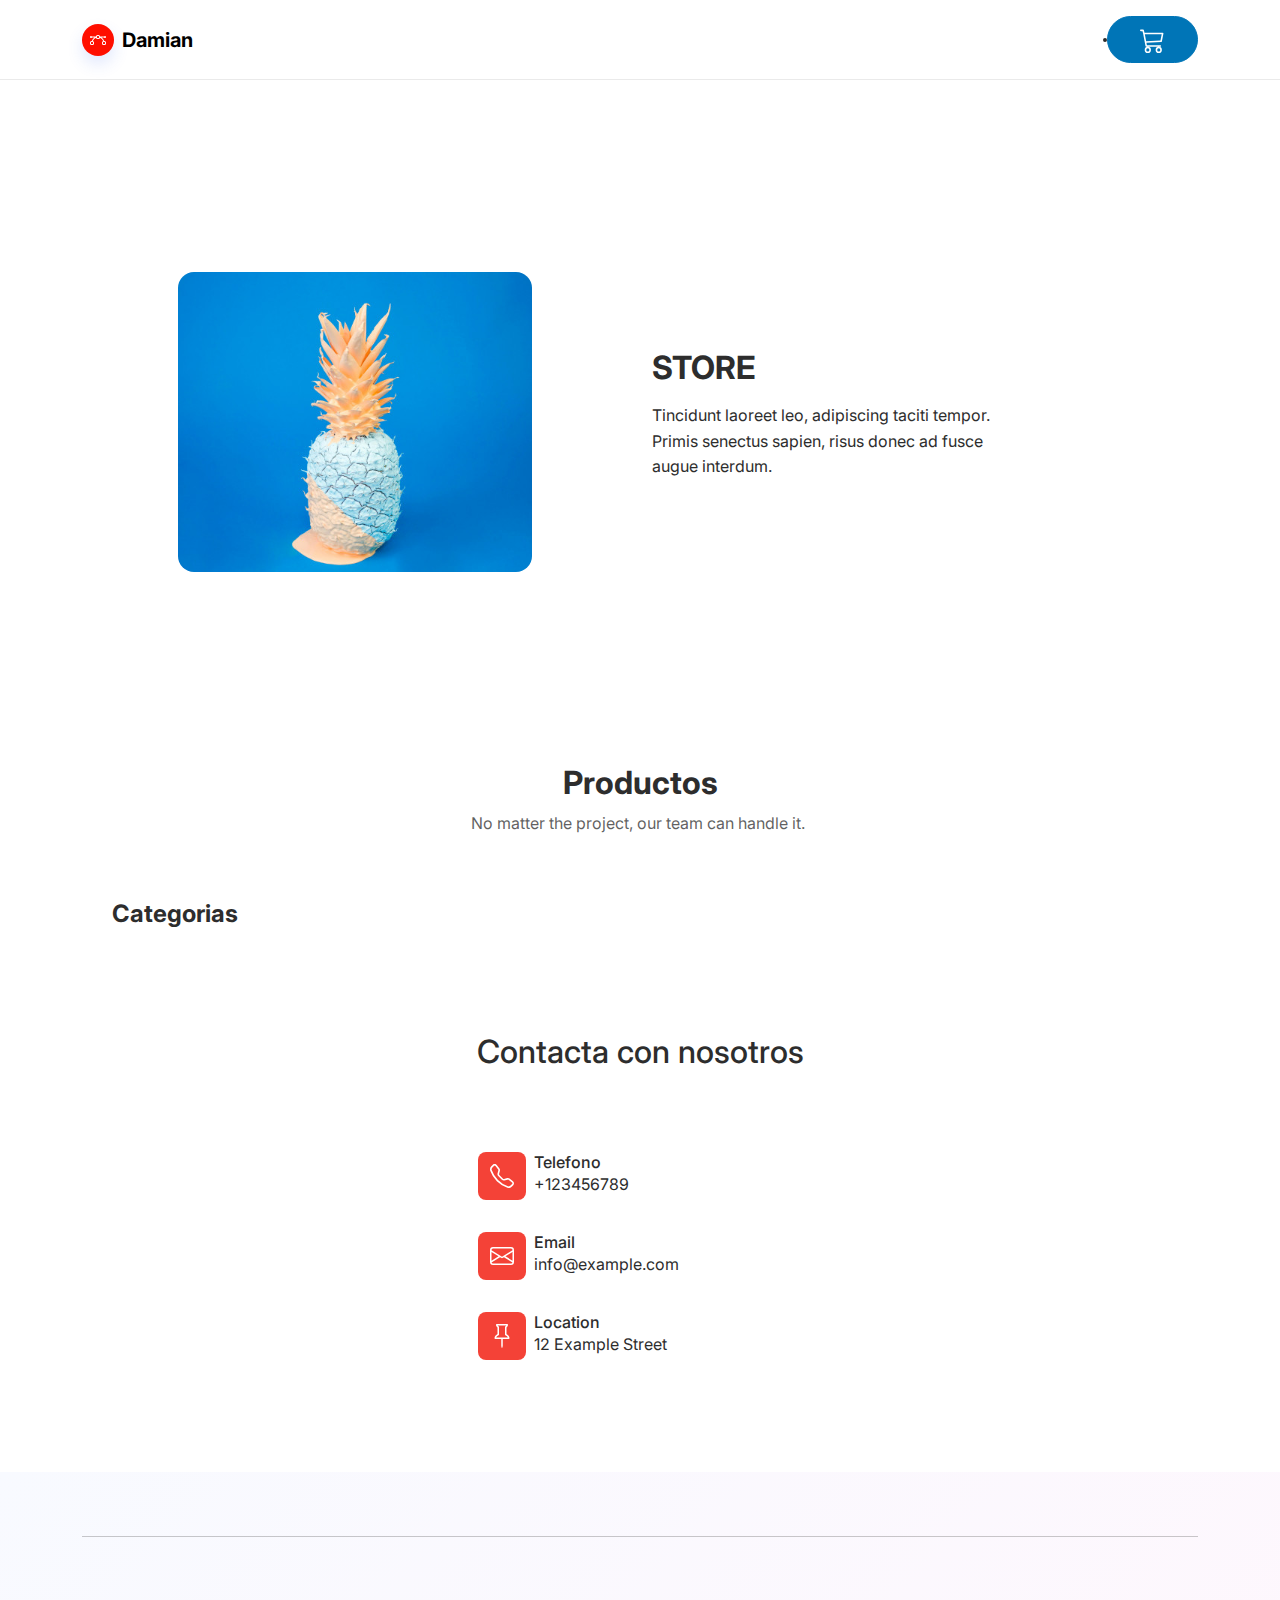
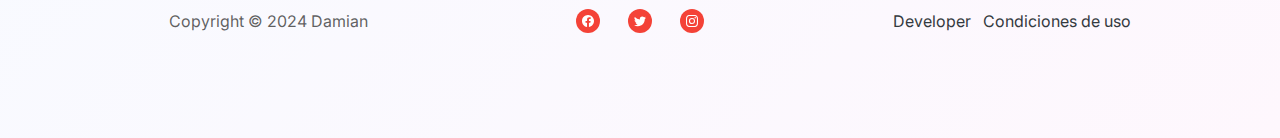
==== index.html @ 9f53291b "migueltime" ====
<!DOCTYPE html>
<html data-bs-theme="light" lang="en" style="--bs-primary: #f44237;--bs-primary-rgb: 244,66,55;--bs-secondary: #fbd406;--bs-secondary-rgb: 251,212,6;--bs-success: #0f00b7;--bs-success-rgb: 15,0,183;">

<head>
    <meta charset="utf-8">
    <meta name="viewport" content="width=device-width, initial-scale=1.0, shrink-to-fit=no">
    <title>Products - Damian</title>
    <link rel="stylesheet" href="assets/bootstrap/css/bootstrap.min.css">
    <link rel="stylesheet" href="https://cdn.reflowhq.com/v2/toolkit.min.css">
    <link rel="stylesheet" href="https://fonts.googleapis.com/css?family=Inter:300italic,400italic,600italic,700italic,800italic,400,300,600,700,800&amp;display=swap">
    <link rel="stylesheet" href="assets/css/bs-theme-overrides.css">
    <link rel="stylesheet" href="assets/css/Contact-Details-icons.css">
    <link rel="stylesheet" href="assets/css/Hero-Clean-images.css">
</head>

<body>
    <nav class="navbar navbar-expand-md sticky-top navbar-shrink py-3 navbar-light" id="mainNav">
        <div class="container"><a class="navbar-brand d-flex align-items-center" href="/"><span class="bs-icon-sm bs-icon-circle bs-icon-primary shadow d-flex justify-content-center align-items-center me-2 bs-icon" style="--bs-primary: #ff0f00;--bs-primary-rgb: 255,15,0;"><svg xmlns="http://www.w3.org/2000/svg" width="1em" height="1em" fill="currentColor" viewBox="0 0 16 16" class="bi bi-bezier">
                        <path fill-rule="evenodd" d="M0 10.5A1.5 1.5 0 0 1 1.5 9h1A1.5 1.5 0 0 1 4 10.5v1A1.5 1.5 0 0 1 2.5 13h-1A1.5 1.5 0 0 1 0 11.5v-1zm1.5-.5a.5.5 0 0 0-.5.5v1a.5.5 0 0 0 .5.5h1a.5.5 0 0 0 .5-.5v-1a.5.5 0 0 0-.5-.5h-1zm10.5.5A1.5 1.5 0 0 1 13.5 9h1a1.5 1.5 0 0 1 1.5 1.5v1a1.5 1.5 0 0 1-1.5 1.5h-1a1.5 1.5 0 0 1-1.5-1.5v-1zm1.5-.5a.5.5 0 0 0-.5.5v1a.5.5 0 0 0 .5.5h1a.5.5 0 0 0 .5-.5v-1a.5.5 0 0 0-.5-.5h-1zM6 4.5A1.5 1.5 0 0 1 7.5 3h1A1.5 1.5 0 0 1 10 4.5v1A1.5 1.5 0 0 1 8.5 7h-1A1.5 1.5 0 0 1 6 5.5v-1zM7.5 4a.5.5 0 0 0-.5.5v1a.5.5 0 0 0 .5.5h1a.5.5 0 0 0 .5-.5v-1a.5.5 0 0 0-.5-.5h-1z"></path>
                        <path d="M6 4.5H1.866a1 1 0 1 0 0 1h2.668A6.517 6.517 0 0 0 1.814 9H2.5c.123 0 .244.015.358.043a5.517 5.517 0 0 1 3.185-3.185A1.503 1.503 0 0 1 6 5.5v-1zm3.957 1.358A1.5 1.5 0 0 0 10 5.5v-1h4.134a1 1 0 1 1 0 1h-2.668a6.517 6.517 0 0 1 2.72 3.5H13.5c-.123 0-.243.015-.358.043a5.517 5.517 0 0 0-3.185-3.185z"></path>
                    </svg></span><span>Damian</span></a><button data-bs-toggle="collapse" class="navbar-toggler" data-bs-target="#navcol-2"><span class="visually-hidden">Toggle navigation</span><span class="navbar-toggler-icon"></span></button>
            <div class="collapse navbar-collapse" id="navcol-2">
                <ul class="navbar-nav mx-auto"></ul>
                <div data-reflow-type="product-search" data-reflow-search-url="index.html" data-reflow-show-button="true" data-reflow-button-text="BUSCAR" data-reflow-placeholder="BUSQUEDA" style="border-radius: 19px;border-width: 2px;border-style: solid;"></div><a class="btn btn-primary" role="button" href="shopping-cart.html"><svg xmlns="http://www.w3.org/2000/svg" width="1em" height="1em" fill="currentColor" viewBox="0 0 16 16" class="bi bi-cart3" style="width: 25px;height: 25px;font-size: 22px;">
                        <path d="M0 1.5A.5.5 0 0 1 .5 1H2a.5.5 0 0 1 .485.379L2.89 3H14.5a.5.5 0 0 1 .49.598l-1 5a.5.5 0 0 1-.465.401l-9.397.472L4.415 11H13a.5.5 0 0 1 0 1H4a.5.5 0 0 1-.491-.408L2.01 3.607 1.61 2H.5a.5.5 0 0 1-.5-.5zM3.102 4l.84 4.479 9.144-.459L13.89 4H3.102zM5 12a2 2 0 1 0 0 4 2 2 0 0 0 0-4zm7 0a2 2 0 1 0 0 4 2 2 0 0 0 0-4zm-7 1a1 1 0 1 1 0 2 1 1 0 0 1 0-2zm7 0a1 1 0 1 1 0 2 1 1 0 0 1 0-2z"></path>
                    </svg></a>
                <div data-reflow-type="auth-button" data-reflow-show="photo" style="--bs-primary: #0f00b7;--bs-primary-rgb: 15,0,183;--bs-danger: #0f00b7;--bs-danger-rgb: 15,0,183;"></div>
            </div>
        </div>
    </nav>
    <section class="py-5">
        <div class="container py-4 py-xl-5">
            <div class="row gy-4 gy-md-0">
                <div class="col-md-6">
                    <div class="p-xl-5 m-xl-5"><img class="rounded img-fluid w-100 fit-cover" style="min-height: 300px;" src="assets/img/products/1.jpg" width="456" height="300"></div>
                </div>
                <div class="col-md-6 d-md-flex align-items-md-center">
                    <div style="max-width: 350px;">
                        <h2 class="text-uppercase fw-bold">store</h2>
                        <p class="my-3">Tincidunt laoreet leo, adipiscing taciti tempor. Primis senectus sapien, risus donec ad fusce augue interdum.</p>
                    </div>
                </div>
            </div>
        </div>
        <div class="container"></div>
        <div class="container py-5">
            <div class="row mb-4 mb-lg-5">
                <div class="col-md-8 col-xl-6 text-center mx-auto">
                    <h2 class="fw-bold">Productos</h2>
                    <p class="text-muted">No matter the project, our team can handle it.&nbsp;</p>
                </div>
            </div>
            <div class="row mx-auto">
                <div class="col-lg-3 col-xl-2">
                    <h4 class="fw-bold" style="text-align: center;">Categorias</h4>
                    <div data-reflow-type="category-list" data-reflow-layout="unstyled" data-reflow-category-link="index.html?category={id}"></div>
                </div>
                <div class="col">
                    <div data-reflow-type="product-list" data-reflow-layout="cards" data-reflow-order="date_desc" data-reflow-product-link="/product.html?product={id}" data-reflow-show="image,name,excerpt,price,pagination"></div>
                </div>
            </div>
        </div>
        <section class="position-relative py-4 py-xl-5">
            <div class="container position-relative">
                <div class="row mb-5">
                    <div class="col-md-8 col-xl-6 text-center mx-auto">
                        <h2>Contacta con nosotros</h2>
                        <p class="w-lg-50"></p>
                    </div>
                </div>
                <div class="row d-flex justify-content-center">
                    <div class="col-md-6 col-lg-4 col-xl-4">
                        <div class="d-flex flex-column justify-content-center align-items-start h-100">
                            <div class="d-flex align-items-center p-3">
                                <div class="bs-icon-md bs-icon-rounded bs-icon-primary d-flex flex-shrink-0 justify-content-center align-items-center d-inline-block bs-icon"><svg xmlns="http://www.w3.org/2000/svg" width="1em" height="1em" fill="currentColor" viewBox="0 0 16 16" class="bi bi-telephone">
                                        <path d="M3.654 1.328a.678.678 0 0 0-1.015-.063L1.605 2.3c-.483.484-.661 1.169-.45 1.77a17.568 17.568 0 0 0 4.168 6.608 17.569 17.569 0 0 0 6.608 4.168c.601.211 1.286.033 1.77-.45l1.034-1.034a.678.678 0 0 0-.063-1.015l-2.307-1.794a.678.678 0 0 0-.58-.122l-2.19.547a1.745 1.745 0 0 1-1.657-.459L5.482 8.062a1.745 1.745 0 0 1-.46-1.657l.548-2.19a.678.678 0 0 0-.122-.58L3.654 1.328zM1.884.511a1.745 1.745 0 0 1 2.612.163L6.29 2.98c.329.423.445.974.315 1.494l-.547 2.19a.678.678 0 0 0 .178.643l2.457 2.457a.678.678 0 0 0 .644.178l2.189-.547a1.745 1.745 0 0 1 1.494.315l2.306 1.794c.829.645.905 1.87.163 2.611l-1.034 1.034c-.74.74-1.846 1.065-2.877.702a18.634 18.634 0 0 1-7.01-4.42 18.634 18.634 0 0 1-4.42-7.009c-.362-1.03-.037-2.137.703-2.877L1.885.511z"></path>
                                    </svg></div>
                                <div class="px-2">
                                    <h6 class="mb-0">Telefono</h6>
                                    <p class="mb-0">+123456789</p>
                                </div>
                            </div>
                            <div class="d-flex align-items-center p-3">
                                <div class="bs-icon-md bs-icon-rounded bs-icon-primary d-flex flex-shrink-0 justify-content-center align-items-center d-inline-block bs-icon"><svg xmlns="http://www.w3.org/2000/svg" width="1em" height="1em" fill="currentColor" viewBox="0 0 16 16" class="bi bi-envelope">
                                        <path d="M0 4a2 2 0 0 1 2-2h12a2 2 0 0 1 2 2v8a2 2 0 0 1-2 2H2a2 2 0 0 1-2-2V4Zm2-1a1 1 0 0 0-1 1v.217l7 4.2 7-4.2V4a1 1 0 0 0-1-1H2Zm13 2.383-4.708 2.825L15 11.105V5.383Zm-.034 6.876-5.64-3.471L8 9.583l-1.326-.795-5.64 3.47A1 1 0 0 0 2 13h12a1 1 0 0 0 .966-.741ZM1 11.105l4.708-2.897L1 5.383v5.722Z"></path>
                                    </svg></div>
                                <div class="px-2">
                                    <h6 class="mb-0">Email</h6>
                                    <p class="mb-0">info@example.com</p>
                                </div>
                            </div>
                            <div class="d-flex align-items-center p-3">
                                <div class="bs-icon-md bs-icon-rounded bs-icon-primary d-flex flex-shrink-0 justify-content-center align-items-center d-inline-block bs-icon"><svg xmlns="http://www.w3.org/2000/svg" width="1em" height="1em" fill="currentColor" viewBox="0 0 16 16" class="bi bi-pin">
                                        <path d="M4.146.146A.5.5 0 0 1 4.5 0h7a.5.5 0 0 1 .5.5c0 .68-.342 1.174-.646 1.479-.126.125-.25.224-.354.298v4.431l.078.048c.203.127.476.314.751.555C12.36 7.775 13 8.527 13 9.5a.5.5 0 0 1-.5.5h-4v4.5c0 .276-.224 1.5-.5 1.5s-.5-1.224-.5-1.5V10h-4a.5.5 0 0 1-.5-.5c0-.973.64-1.725 1.17-2.189A5.921 5.921 0 0 1 5 6.708V2.277a2.77 2.77 0 0 1-.354-.298C4.342 1.674 4 1.179 4 .5a.5.5 0 0 1 .146-.354zm1.58 1.408-.002-.001.002.001zm-.002-.001.002.001A.5.5 0 0 1 6 2v5a.5.5 0 0 1-.276.447h-.002l-.012.007-.054.03a4.922 4.922 0 0 0-.827.58c-.318.278-.585.596-.725.936h7.792c-.14-.34-.407-.658-.725-.936a4.915 4.915 0 0 0-.881-.61l-.012-.006h-.002A.5.5 0 0 1 10 7V2a.5.5 0 0 1 .295-.458 1.775 1.775 0 0 0 .351-.271c.08-.08.155-.17.214-.271H5.14c.06.1.133.191.214.271a1.78 1.78 0 0 0 .37.282z"></path>
                                    </svg></div>
                                <div class="px-2">
                                    <h6 class="mb-0">Location</h6>
                                    <p class="mb-0">12 Example Street</p>
                                </div>
                            </div>
                        </div>
                    </div>
                </div>
            </div>
        </section>
    </section>
    <footer class="bg-primary-gradient">
        <div class="container py-4 py-lg-5">
            <hr>
            <footer class="text-center py-4">
                <footer class="text-center py-4">
                    <div class="container">
                        <div class="row row-cols-1 row-cols-lg-3">
                            <div class="col">
                                <p class="text-muted my-2">Copyright&nbsp;© 2024 Damian</p>
                            </div>
                            <div class="col">
                                <ul class="list-inline my-2">
                                    <li class="list-inline-item me-4">
                                        <div class="bs-icon-circle bs-icon-primary bs-icon"><svg xmlns="http://www.w3.org/2000/svg" width="1em" height="1em" fill="currentColor" viewBox="0 0 16 16" class="bi bi-facebook">
                                                <path d="M16 8.049c0-4.446-3.582-8.05-8-8.05C3.58 0-.002 3.603-.002 8.05c0 4.017 2.926 7.347 6.75 7.951v-5.625h-2.03V8.05H6.75V6.275c0-2.017 1.195-3.131 3.022-3.131.876 0 1.791.157 1.791.157v1.98h-1.009c-.993 0-1.303.621-1.303 1.258v1.51h2.218l-.354 2.326H9.25V16c3.824-.604 6.75-3.934 6.75-7.951z"></path>
                                            </svg></div>
                                    </li>
                                    <li class="list-inline-item me-4">
                                        <div class="bs-icon-circle bs-icon-primary bs-icon"><svg xmlns="http://www.w3.org/2000/svg" width="1em" height="1em" fill="currentColor" viewBox="0 0 16 16" class="bi bi-twitter">
                                                <path d="M5.026 15c6.038 0 9.341-5.003 9.341-9.334 0-.14 0-.282-.006-.422A6.685 6.685 0 0 0 16 3.542a6.658 6.658 0 0 1-1.889.518 3.301 3.301 0 0 0 1.447-1.817 6.533 6.533 0 0 1-2.087.793A3.286 3.286 0 0 0 7.875 6.03a9.325 9.325 0 0 1-6.767-3.429 3.289 3.289 0 0 0 1.018 4.382A3.323 3.323 0 0 1 .64 6.575v.045a3.288 3.288 0 0 0 2.632 3.218 3.203 3.203 0 0 1-.865.115 3.23 3.23 0 0 1-.614-.057 3.283 3.283 0 0 0 3.067 2.277A6.588 6.588 0 0 1 .78 13.58a6.32 6.32 0 0 1-.78-.045A9.344 9.344 0 0 0 5.026 15z"></path>
                                            </svg></div>
                                    </li>
                                    <li class="list-inline-item">
                                        <div class="bs-icon-circle bs-icon-primary bs-icon"><svg xmlns="http://www.w3.org/2000/svg" width="1em" height="1em" fill="currentColor" viewBox="0 0 16 16" class="bi bi-instagram">
                                                <path d="M8 0C5.829 0 5.556.01 4.703.048 3.85.088 3.269.222 2.76.42a3.917 3.917 0 0 0-1.417.923A3.927 3.927 0 0 0 .42 2.76C.222 3.268.087 3.85.048 4.7.01 5.555 0 5.827 0 8.001c0 2.172.01 2.444.048 3.297.04.852.174 1.433.372 1.942.205.526.478.972.923 1.417.444.445.89.719 1.416.923.51.198 1.09.333 1.942.372C5.555 15.99 5.827 16 8 16s2.444-.01 3.298-.048c.851-.04 1.434-.174 1.943-.372a3.916 3.916 0 0 0 1.416-.923c.445-.445.718-.891.923-1.417.197-.509.332-1.09.372-1.942C15.99 10.445 16 10.173 16 8s-.01-2.445-.048-3.299c-.04-.851-.175-1.433-.372-1.941a3.926 3.926 0 0 0-.923-1.417A3.911 3.911 0 0 0 13.24.42c-.51-.198-1.092-.333-1.943-.372C10.443.01 10.172 0 7.998 0h.003zm-.717 1.442h.718c2.136 0 2.389.007 3.232.046.78.035 1.204.166 1.486.275.373.145.64.319.92.599.28.28.453.546.598.92.11.281.24.705.275 1.485.039.843.047 1.096.047 3.231s-.008 2.389-.047 3.232c-.035.78-.166 1.203-.275 1.485a2.47 2.47 0 0 1-.599.919c-.28.28-.546.453-.92.598-.28.11-.704.24-1.485.276-.843.038-1.096.047-3.232.047s-2.39-.009-3.233-.047c-.78-.036-1.203-.166-1.485-.276a2.478 2.478 0 0 1-.92-.598 2.48 2.48 0 0 1-.6-.92c-.109-.281-.24-.705-.275-1.485-.038-.843-.046-1.096-.046-3.233 0-2.136.008-2.388.046-3.231.036-.78.166-1.204.276-1.486.145-.373.319-.64.599-.92.28-.28.546-.453.92-.598.282-.11.705-.24 1.485-.276.738-.034 1.024-.044 2.515-.045v.002zm4.988 1.328a.96.96 0 1 0 0 1.92.96.96 0 0 0 0-1.92zm-4.27 1.122a4.109 4.109 0 1 0 0 8.217 4.109 4.109 0 0 0 0-8.217zm0 1.441a2.667 2.667 0 1 1 0 5.334 2.667 2.667 0 0 1 0-5.334z"></path>
                                            </svg></div>
                                    </li>
                                </ul>
                            </div>
                            <div class="col">
                                <ul class="list-inline my-2">
                                    <li class="list-inline-item"><a class="link-dark" href="https://acobestudio.co">Developer</a></li>
                                    <li class="list-inline-item"><a class="link-dark" href="#">Condiciones de uso</a></li>
                                </ul>
                            </div>
                        </div>
                    </div>
                </footer>
            </footer>
        </div>
    </footer>
    <script src="assets/bootstrap/js/bootstrap.min.js"></script>
    <script src="https://cdn.reflowhq.com/v2/toolkit.min.js" data-reflow-store="1565196079" data-reflow-locale="assets/js/es-ES.json"></script>
    <script src="assets/js/bs-init.js"></script>
    <script src="assets/js/bold-and-bright.js"></script>
</body>

</html>
---- assets/css/bs-theme-overrides.css ----
:root, [data-bs-theme=light] {
  --bs-primary: #0075b7;
  --bs-primary-rgb: 0,117,183;
  --bs-primary-text-emphasis: #002F49;
  --bs-primary-bg-subtle: #CCE3F1;
  --bs-primary-border-subtle: #99C8E2;
  --bs-secondary: #fbd406;
  --bs-secondary-rgb: 251,212,6;
  --bs-secondary-text-emphasis: #645502;
  --bs-secondary-bg-subtle: #FEF6CD;
  --bs-secondary-border-subtle: #FDEE9B;
  --bs-success: #ff0f00;
  --bs-success-rgb: 255,15,0;
  --bs-success-text-emphasis: #660600;
  --bs-success-bg-subtle: #FFCFCC;
  --bs-success-border-subtle: #FF9F99;
}

.btn-primary {
  --bs-btn-color: #fff;
  --bs-btn-bg: #0075b7;
  --bs-btn-border-color: #0075b7;
  --bs-btn-hover-color: #fff;
  --bs-btn-hover-bg: #00639C;
  --bs-btn-hover-border-color: #005E92;
  --bs-btn-focus-shadow-rgb: 217,234,244;
  --bs-btn-active-color: #fff;
  --bs-btn-active-bg: #005E92;
  --bs-btn-active-border-color: #005889;
  --bs-btn-disabled-color: #fff;
  --bs-btn-disabled-bg: #0075b7;
  --bs-btn-disabled-border-color: #0075b7;
}

.btn-outline-primary {
  --bs-btn-color: #0075b7;
  --bs-btn-border-color: #0075b7;
  --bs-btn-focus-shadow-rgb: 0,117,183;
  --bs-btn-hover-color: #fff;
  --bs-btn-hover-bg: #0075b7;
  --bs-btn-hover-border-color: #0075b7;
  --bs-btn-active-color: #fff;
  --bs-btn-active-bg: #0075b7;
  --bs-btn-active-border-color: #0075b7;
  --bs-btn-disabled-color: #0075b7;
  --bs-btn-disabled-bg: transparent;
  --bs-btn-disabled-border-color: #0075b7;
}

.btn-secondary {
  --bs-btn-color: #000000;
  --bs-btn-bg: #fbd406;
  --bs-btn-border-color: #fbd406;
  --bs-btn-hover-color: #000000;
  --bs-btn-hover-bg: #FCDA2B;
  --bs-btn-hover-border-color: #FBD81F;
  --bs-btn-focus-shadow-rgb: 38,32,1;
  --bs-btn-active-color: #000000;
  --bs-btn-active-bg: #FCDD38;
  --bs-btn-active-border-color: #FBD81F;
  --bs-btn-disabled-color: #000000;
  --bs-btn-disabled-bg: #fbd406;
  --bs-btn-disabled-border-color: #fbd406;
}

.btn-outline-secondary {
  --bs-btn-color: #fbd406;
  --bs-btn-border-color: #fbd406;
  --bs-btn-focus-shadow-rgb: 251,212,6;
  --bs-btn-hover-color: #000000;
  --bs-btn-hover-bg: #fbd406;
  --bs-btn-hover-border-color: #fbd406;
  --bs-btn-active-color: #000000;
  --bs-btn-active-bg: #fbd406;
  --bs-btn-active-border-color: #fbd406;
  --bs-btn-disabled-color: #fbd406;
  --bs-btn-disabled-bg: transparent;
  --bs-btn-disabled-border-color: #fbd406;
}

.btn-success {
  --bs-btn-color: #000000;
  --bs-btn-bg: #ff0f00;
  --bs-btn-border-color: #ff0f00;
  --bs-btn-hover-color: #000000;
  --bs-btn-hover-bg: #FF3326;
  --bs-btn-hover-border-color: #FF2719;
  --bs-btn-focus-shadow-rgb: 38,2,0;
  --bs-btn-active-color: #000000;
  --bs-btn-active-bg: #FF3F33;
  --bs-btn-active-border-color: #FF2719;
  --bs-btn-disabled-color: #000000;
  --bs-btn-disabled-bg: #ff0f00;
  --bs-btn-disabled-border-color: #ff0f00;
}

.btn-outline-success {
  --bs-btn-color: #ff0f00;
  --bs-btn-border-color: #ff0f00;
  --bs-btn-focus-shadow-rgb: 255,15,0;
  --bs-btn-hover-color: #000000;
  --bs-btn-hover-bg: #ff0f00;
  --bs-btn-hover-border-color: #ff0f00;
  --bs-btn-active-color: #000000;
  --bs-btn-active-bg: #ff0f00;
  --bs-btn-active-border-color: #ff0f00;
  --bs-btn-disabled-color: #ff0f00;
  --bs-btn-disabled-bg: transparent;
  --bs-btn-disabled-border-color: #ff0f00;
}
---- assets/css/Contact-Details-icons.css ----
.bs-icon {
  --bs-icon-size: .75rem;
  display: flex;
  flex-shrink: 0;
  justify-content: center;
  align-items: center;
  font-size: var(--bs-icon-size);
  width: calc(var(--bs-icon-size) * 2);
  height: calc(var(--bs-icon-size) * 2);
  color: var(--bs-primary);
}

.bs-icon-xs {
  --bs-icon-size: 1rem;
  width: calc(var(--bs-icon-size) * 1.5);
  height: calc(var(--bs-icon-size) * 1.5);
}

.bs-icon-sm {
  --bs-icon-size: 1rem;
}

.bs-icon-md {
  --bs-icon-size: 1.5rem;
}

.bs-icon-lg {
  --bs-icon-size: 2rem;
}

.bs-icon-xl {
  --bs-icon-size: 2.5rem;
}

.bs-icon.bs-icon-primary {
  color: var(--bs-white);
  background: var(--bs-primary);
}

.bs-icon.bs-icon-primary-light {
  color: var(--bs-primary);
  background: rgba(var(--bs-primary-rgb), .2);
}

.bs-icon.bs-icon-semi-white {
  color: var(--bs-primary);
  background: rgba(255, 255, 255, .5);
}

.bs-icon.bs-icon-rounded {
  border-radius: .5rem;
}

.bs-icon.bs-icon-circle {
  border-radius: 50%;
}
---- assets/css/Hero-Clean-images.css ----
.fit-cover {
  object-fit: cover;
}
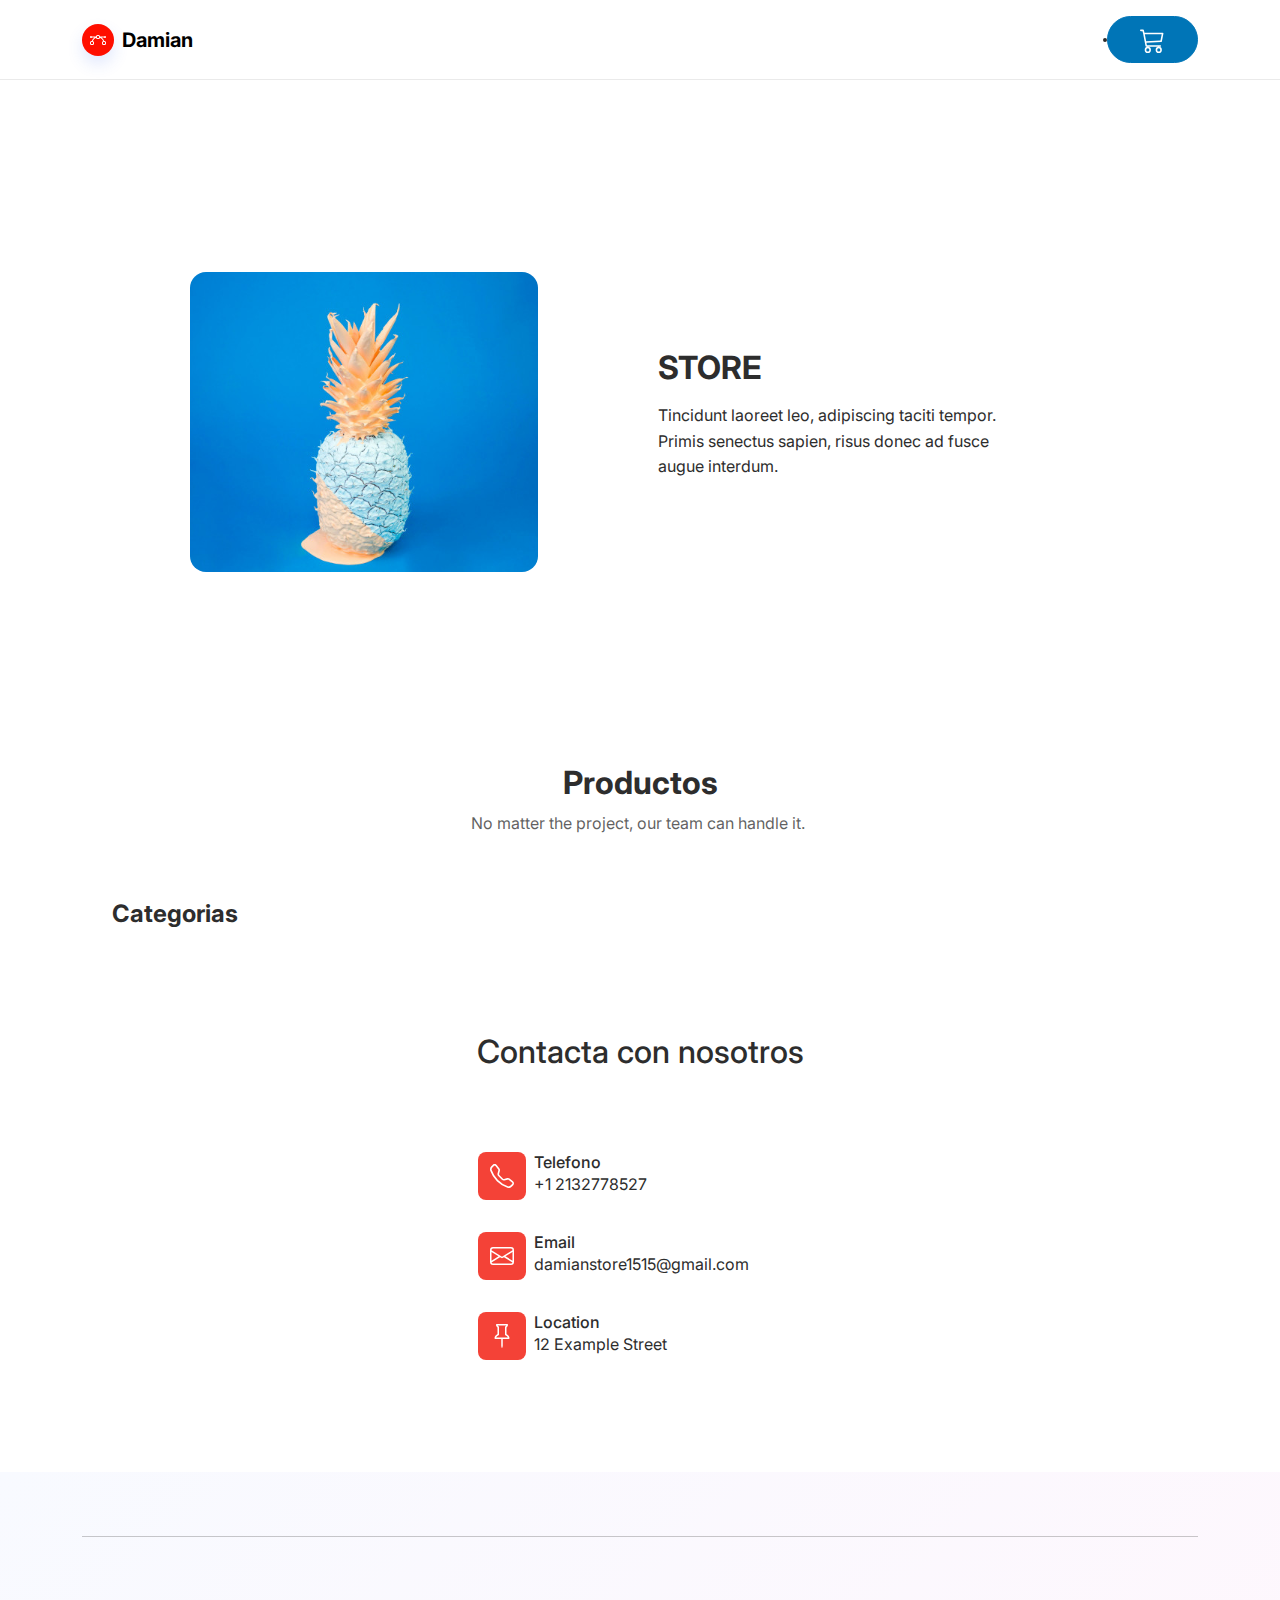
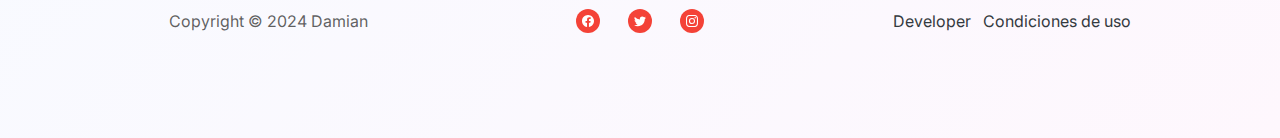
==== commit a62d64ce: "MiguelTime" ====
--- a/index.html
+++ b/index.html
@@ -5,6 +5,14 @@
     <meta charset="utf-8">
     <meta name="viewport" content="width=device-width, initial-scale=1.0, shrink-to-fit=no">
     <title>Products - Damian</title>
+    <script type="application/ld+json">
+        {
+            "@context": "http://schema.org",
+            "@type": "WebSite",
+            "name": "Damian",
+            "url": "http://damian.js.org"
+        }
+    </script>
     <link rel="stylesheet" href="assets/bootstrap/css/bootstrap.min.css">
     <link rel="stylesheet" href="https://cdn.reflowhq.com/v2/toolkit.min.css">
     <link rel="stylesheet" href="https://fonts.googleapis.com/css?family=Inter:300italic,400italic,600italic,700italic,800italic,400,300,600,700,800&amp;display=swap">
@@ -19,9 +27,9 @@
                         <path fill-rule="evenodd" d="M0 10.5A1.5 1.5 0 0 1 1.5 9h1A1.5 1.5 0 0 1 4 10.5v1A1.5 1.5 0 0 1 2.5 13h-1A1.5 1.5 0 0 1 0 11.5v-1zm1.5-.5a.5.5 0 0 0-.5.5v1a.5.5 0 0 0 .5.5h1a.5.5 0 0 0 .5-.5v-1a.5.5 0 0 0-.5-.5h-1zm10.5.5A1.5 1.5 0 0 1 13.5 9h1a1.5 1.5 0 0 1 1.5 1.5v1a1.5 1.5 0 0 1-1.5 1.5h-1a1.5 1.5 0 0 1-1.5-1.5v-1zm1.5-.5a.5.5 0 0 0-.5.5v1a.5.5 0 0 0 .5.5h1a.5.5 0 0 0 .5-.5v-1a.5.5 0 0 0-.5-.5h-1zM6 4.5A1.5 1.5 0 0 1 7.5 3h1A1.5 1.5 0 0 1 10 4.5v1A1.5 1.5 0 0 1 8.5 7h-1A1.5 1.5 0 0 1 6 5.5v-1zM7.5 4a.5.5 0 0 0-.5.5v1a.5.5 0 0 0 .5.5h1a.5.5 0 0 0 .5-.5v-1a.5.5 0 0 0-.5-.5h-1z"></path>
                         <path d="M6 4.5H1.866a1 1 0 1 0 0 1h2.668A6.517 6.517 0 0 0 1.814 9H2.5c.123 0 .244.015.358.043a5.517 5.517 0 0 1 3.185-3.185A1.503 1.503 0 0 1 6 5.5v-1zm3.957 1.358A1.5 1.5 0 0 0 10 5.5v-1h4.134a1 1 0 1 1 0 1h-2.668a6.517 6.517 0 0 1 2.72 3.5H13.5c-.123 0-.243.015-.358.043a5.517 5.517 0 0 0-3.185-3.185z"></path>
                     </svg></span><span>Damian</span></a><button data-bs-toggle="collapse" class="navbar-toggler" data-bs-target="#navcol-2"><span class="visually-hidden">Toggle navigation</span><span class="navbar-toggler-icon"></span></button>
-            <div class="collapse navbar-collapse" id="navcol-2">
+            <div class="collapse navbar-collapse text-lowercase" id="navcol-2">
                 <ul class="navbar-nav mx-auto"></ul>
-                <div data-reflow-type="product-search" data-reflow-search-url="index.html" data-reflow-show-button="true" data-reflow-button-text="BUSCAR" data-reflow-placeholder="BUSQUEDA" style="border-radius: 19px;border-width: 2px;border-style: solid;"></div><a class="btn btn-primary" role="button" href="shopping-cart.html"><svg xmlns="http://www.w3.org/2000/svg" width="1em" height="1em" fill="currentColor" viewBox="0 0 16 16" class="bi bi-cart3" style="width: 25px;height: 25px;font-size: 22px;">
+                <div data-reflow-type="product-search" data-reflow-search-url="index.html" data-reflow-show-button="true" data-reflow-button-text="BUSCAR" data-reflow-placeholder="BUSQUEDA" style="border-radius: 19px;border-width: 2px;border-style: solid;"></div><span class="navbar-text"></span><a class="btn btn-primary" role="button" href="shopping-cart.html"><svg xmlns="http://www.w3.org/2000/svg" width="1em" height="1em" fill="currentColor" viewBox="0 0 16 16" class="bi bi-cart3" style="width: 25px;height: 25px;font-size: 22px;">
                         <path d="M0 1.5A.5.5 0 0 1 .5 1H2a.5.5 0 0 1 .485.379L2.89 3H14.5a.5.5 0 0 1 .49.598l-1 5a.5.5 0 0 1-.465.401l-9.397.472L4.415 11H13a.5.5 0 0 1 0 1H4a.5.5 0 0 1-.491-.408L2.01 3.607 1.61 2H.5a.5.5 0 0 1-.5-.5zM3.102 4l.84 4.479 9.144-.459L13.89 4H3.102zM5 12a2 2 0 1 0 0 4 2 2 0 0 0 0-4zm7 0a2 2 0 1 0 0 4 2 2 0 0 0 0-4zm-7 1a1 1 0 1 1 0 2 1 1 0 0 1 0-2zm7 0a1 1 0 1 1 0 2 1 1 0 0 1 0-2z"></path>
                     </svg></a>
                 <div data-reflow-type="auth-button" data-reflow-show="photo" style="--bs-primary: #0f00b7;--bs-primary-rgb: 15,0,183;--bs-danger: #0f00b7;--bs-danger-rgb: 15,0,183;"></div>
@@ -30,9 +38,9 @@
     </nav>
     <section class="py-5">
         <div class="container py-4 py-xl-5">
-            <div class="row gy-4 gy-md-0">
+            <div class="row gy-4 gy-md-0" style="margin-bottom: 0px;margin-left: 0px;padding-left: 0px;padding-bottom: 0px;">
                 <div class="col-md-6">
-                    <div class="p-xl-5 m-xl-5"><img class="rounded img-fluid w-100 fit-cover" style="min-height: 300px;" src="assets/img/products/1.jpg" width="456" height="300"></div>
+                    <div class="p-xl-5 m-xl-5"><img class="rounded img-fluid w-100 fit-cover" style="min-height: 300px;" src="assets/img/products/1.jpg" width="456" height="304"></div>
                 </div>
                 <div class="col-md-6 d-md-flex align-items-md-center">
                     <div style="max-width: 350px;">
@@ -42,7 +50,6 @@
                 </div>
             </div>
         </div>
-        <div class="container"></div>
         <div class="container py-5">
             <div class="row mb-4 mb-lg-5">
                 <div class="col-md-8 col-xl-6 text-center mx-auto">
@@ -51,12 +58,12 @@
                 </div>
             </div>
             <div class="row mx-auto">
-                <div class="col-lg-3 col-xl-2">
+                <div class="col-lg-2 col-xl-2">
                     <h4 class="fw-bold" style="text-align: center;">Categorias</h4>
                     <div data-reflow-type="category-list" data-reflow-layout="unstyled" data-reflow-category-link="index.html?category={id}"></div>
                 </div>
                 <div class="col">
-                    <div data-reflow-type="product-list" data-reflow-layout="cards" data-reflow-order="date_desc" data-reflow-product-link="/product.html?product={id}" data-reflow-show="image,name,excerpt,price,pagination"></div>
+                    <div data-reflow-type="product-list" data-reflow-layout="cards" data-reflow-order="date_desc"></div>
                 </div>
             </div>
         </div>
@@ -77,7 +84,7 @@
                                     </svg></div>
                                 <div class="px-2">
                                     <h6 class="mb-0">Telefono</h6>
-                                    <p class="mb-0">+123456789</p>
+                                    <p class="mb-0">+1 2132778527</p>
                                 </div>
                             </div>
                             <div class="d-flex align-items-center p-3">
@@ -86,7 +93,7 @@
                                     </svg></div>
                                 <div class="px-2">
                                     <h6 class="mb-0">Email</h6>
-                                    <p class="mb-0">info@example.com</p>
+                                    <p class="mb-0">damianstore1515@gmail.com</p>
                                 </div>
                             </div>
                             <div class="d-flex align-items-center p-3">
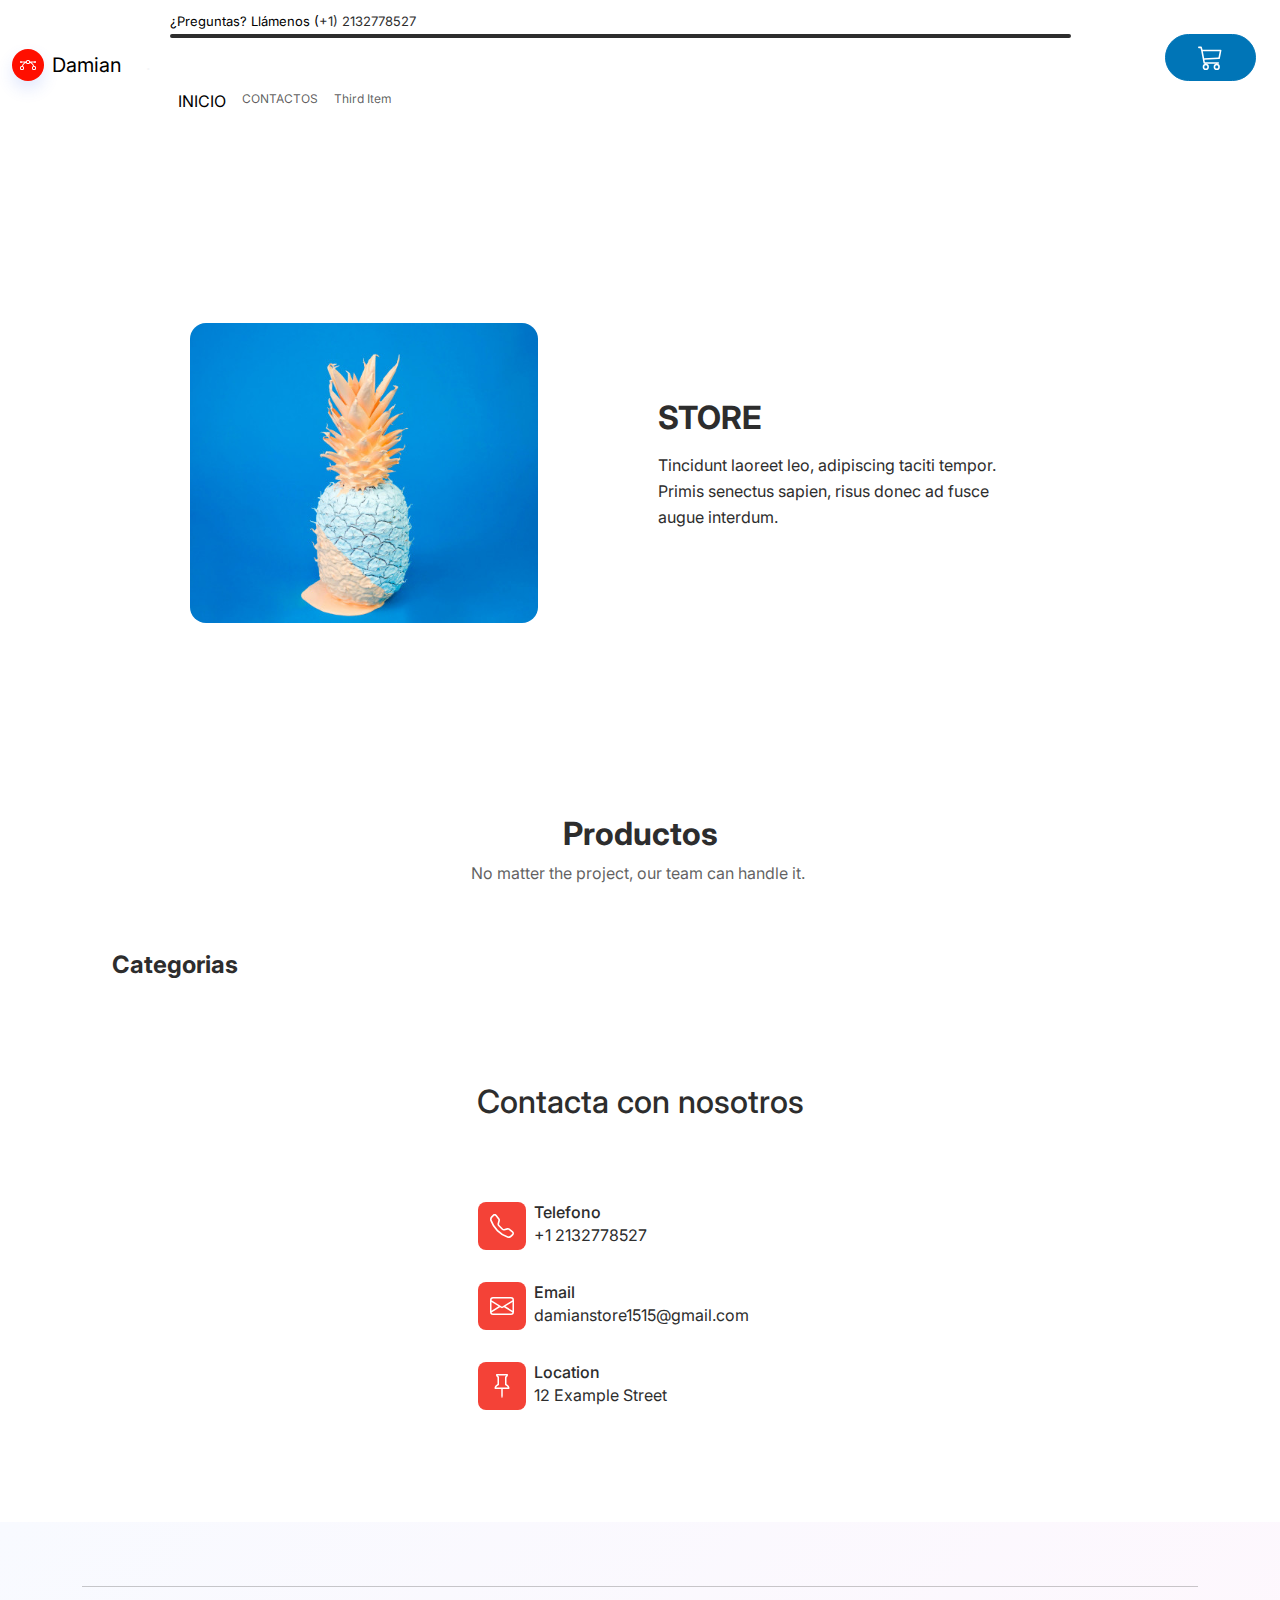
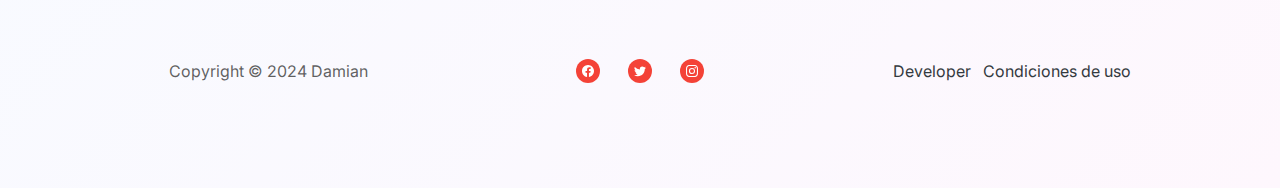
==== commit 5e0e9a1f: "MiguelTime" ====
--- a/index.html
+++ b/index.html
@@ -22,17 +22,42 @@
 </head>
 
 <body>
-    <nav class="navbar navbar-expand-md sticky-top navbar-shrink py-3 navbar-light" id="mainNav">
-        <div class="container"><a class="navbar-brand d-flex align-items-center" href="/"><span class="bs-icon-sm bs-icon-circle bs-icon-primary shadow d-flex justify-content-center align-items-center me-2 bs-icon" style="--bs-primary: #ff0f00;--bs-primary-rgb: 255,15,0;"><svg xmlns="http://www.w3.org/2000/svg" width="1em" height="1em" fill="currentColor" viewBox="0 0 16 16" class="bi bi-bezier">
+    <nav class="navbar navbar-expand-md bg-body">
+        <div class="container-fluid"><a class="navbar-brand d-flex align-items-center" href="/"><span class="bs-icon-sm bs-icon-circle bs-icon-primary shadow d-flex justify-content-center align-items-center me-2 bs-icon" style="--bs-primary: #ff0f00;--bs-primary-rgb: 255,15,0;"><svg xmlns="http://www.w3.org/2000/svg" width="1em" height="1em" fill="currentColor" viewBox="0 0 16 16" class="bi bi-bezier">
                         <path fill-rule="evenodd" d="M0 10.5A1.5 1.5 0 0 1 1.5 9h1A1.5 1.5 0 0 1 4 10.5v1A1.5 1.5 0 0 1 2.5 13h-1A1.5 1.5 0 0 1 0 11.5v-1zm1.5-.5a.5.5 0 0 0-.5.5v1a.5.5 0 0 0 .5.5h1a.5.5 0 0 0 .5-.5v-1a.5.5 0 0 0-.5-.5h-1zm10.5.5A1.5 1.5 0 0 1 13.5 9h1a1.5 1.5 0 0 1 1.5 1.5v1a1.5 1.5 0 0 1-1.5 1.5h-1a1.5 1.5 0 0 1-1.5-1.5v-1zm1.5-.5a.5.5 0 0 0-.5.5v1a.5.5 0 0 0 .5.5h1a.5.5 0 0 0 .5-.5v-1a.5.5 0 0 0-.5-.5h-1zM6 4.5A1.5 1.5 0 0 1 7.5 3h1A1.5 1.5 0 0 1 10 4.5v1A1.5 1.5 0 0 1 8.5 7h-1A1.5 1.5 0 0 1 6 5.5v-1zM7.5 4a.5.5 0 0 0-.5.5v1a.5.5 0 0 0 .5.5h1a.5.5 0 0 0 .5-.5v-1a.5.5 0 0 0-.5-.5h-1z"></path>
                         <path d="M6 4.5H1.866a1 1 0 1 0 0 1h2.668A6.517 6.517 0 0 0 1.814 9H2.5c.123 0 .244.015.358.043a5.517 5.517 0 0 1 3.185-3.185A1.503 1.503 0 0 1 6 5.5v-1zm3.957 1.358A1.5 1.5 0 0 0 10 5.5v-1h4.134a1 1 0 1 1 0 1h-2.668a6.517 6.517 0 0 1 2.72 3.5H13.5c-.123 0-.243.015-.358.043a5.517 5.517 0 0 0-3.185-3.185z"></path>
-                    </svg></span><span>Damian</span></a><button data-bs-toggle="collapse" class="navbar-toggler" data-bs-target="#navcol-2"><span class="visually-hidden">Toggle navigation</span><span class="navbar-toggler-icon"></span></button>
-            <div class="collapse navbar-collapse text-lowercase" id="navcol-2">
-                <ul class="navbar-nav mx-auto"></ul>
-                <div data-reflow-type="product-search" data-reflow-search-url="index.html" data-reflow-show-button="true" data-reflow-button-text="BUSCAR" data-reflow-placeholder="BUSQUEDA" style="border-radius: 19px;border-width: 2px;border-style: solid;"></div><span class="navbar-text"></span><a class="btn btn-primary" role="button" href="shopping-cart.html"><svg xmlns="http://www.w3.org/2000/svg" width="1em" height="1em" fill="currentColor" viewBox="0 0 16 16" class="bi bi-cart3" style="width: 25px;height: 25px;font-size: 22px;">
-                        <path d="M0 1.5A.5.5 0 0 1 .5 1H2a.5.5 0 0 1 .485.379L2.89 3H14.5a.5.5 0 0 1 .49.598l-1 5a.5.5 0 0 1-.465.401l-9.397.472L4.415 11H13a.5.5 0 0 1 0 1H4a.5.5 0 0 1-.491-.408L2.01 3.607 1.61 2H.5a.5.5 0 0 1-.5-.5zM3.102 4l.84 4.479 9.144-.459L13.89 4H3.102zM5 12a2 2 0 1 0 0 4 2 2 0 0 0 0-4zm7 0a2 2 0 1 0 0 4 2 2 0 0 0 0-4zm-7 1a1 1 0 1 1 0 2 1 1 0 0 1 0-2zm7 0a1 1 0 1 1 0 2 1 1 0 0 1 0-2z"></path>
-                    </svg></a>
-                <div data-reflow-type="auth-button" data-reflow-show="photo" style="--bs-primary: #0f00b7;--bs-primary-rgb: 15,0,183;--bs-danger: #0f00b7;--bs-danger-rgb: 15,0,183;"></div>
+                    </svg></span><span>Damian</span></a><button data-bs-toggle="collapse" data-bs-target="#navcol-1" class="navbar-toggler"><span class="visually-hidden">Toggle navigation</span><span class="navbar-toggler-icon"></span></button>
+            <div class="collapse navbar-collapse" id="navcol-1">
+                <ul class="navbar-nav">
+                    <li class="nav-item"><a class="nav-link active link-light">.</a></li>
+                    <li class="nav-item"></li>
+                    <li class="nav-item"></li>
+                </ul>
+                <div class="container-fluid">
+                    <div class="row">
+                        <div class="col-md-7 col-lg-8"><a class="navbar-brand" href="#" style="font-size: 13px;">¿Preguntas? Llámenos (<span style="color: rgb(45, 45, 45);">+1) 2132778527</span></a></div>
+                        <div class="col text-end">
+                            <div class="text-end" data-reflow-type="auth-button" style="font-size: 10px;"></div>
+                        </div>
+                    </div>
+                    <div class="row">
+                        <div class="col-auto col-sm-9 col-md-9 col-lg-10 col-xxl-10">
+                            <div data-reflow-type="product-search" data-reflow-search-url="index.html" data-reflow-show-button="true" data-reflow-button-text="BUSCAR" data-reflow-placeholder="BUSQUEDA" style="border-radius: 19px;border-width: 2px;border-style: solid;"></div>
+                        </div>
+                        <div class="col text-end"><a class="btn btn-primary fw-normal" role="button" href="shopping-cart.html"><svg xmlns="http://www.w3.org/2000/svg" width="1em" height="1em" fill="currentColor" viewBox="0 0 16 16" class="bi bi-cart3" style="width: 25px;height: 25px;font-size: 22px;">
+                                    <path d="M0 1.5A.5.5 0 0 1 .5 1H2a.5.5 0 0 1 .485.379L2.89 3H14.5a.5.5 0 0 1 .49.598l-1 5a.5.5 0 0 1-.465.401l-9.397.472L4.415 11H13a.5.5 0 0 1 0 1H4a.5.5 0 0 1-.491-.408L2.01 3.607 1.61 2H.5a.5.5 0 0 1-.5-.5zM3.102 4l.84 4.479 9.144-.459L13.89 4H3.102zM5 12a2 2 0 1 0 0 4 2 2 0 0 0 0-4zm7 0a2 2 0 1 0 0 4 2 2 0 0 0 0-4zm-7 1a1 1 0 1 1 0 2 1 1 0 0 1 0-2zm7 0a1 1 0 1 1 0 2 1 1 0 0 1 0-2z"></path>
+                                </svg></a></div>
+                        <div class="col-md-12 col-lg-12 offset-lg-0">
+                            <div class="collapse navbar-collapse" id="navcol-3" style="font-size: 12px;">
+                                <ul class="navbar-nav">
+                                    <li class="nav-item"><a class="nav-link active" href="#" style="font-size: 16px;">INICIO</a></li>
+                                    <li class="nav-item"><a class="nav-link" href="#<section class=&quot;position-relative py-4 py-xl-5&quot;>     <div class=&quot;container position-relative&quot;>         <div class=&quot;row mb-5&quot;>             <div class=&quot;col-md-8 col-xl-6 text-center mx-auto&quot;>                 <h2>Contacta con nosotros</h2>                 <p class=&quot;w-lg-50&quot;></p>             </div>         </div>         <div class=&quot;row d-flex justify-content-center&quot;>             <div class=&quot;col-md-6 col-lg-4 col-xl-4&quot;>                 <div class=&quot;d-flex flex-column justify-content-center align-items-start h-100&quot;>                     <div class=&quot;d-flex align-items-center p-3&quot;>                         <div class=&quot;bs-icon-md bs-icon-rounded bs-icon-primary d-flex flex-shrink-0 justify-content-center align-items-center d-inline-block bs-icon&quot;><svg class=&quot;bi bi-telephone&quot; xmlns=&quot;http://www.w3.org/2000/svg&quot; width=&quot;1em&quot; height=&quot;1em&quot; fill=&quot;currentColor&quot; viewBox=&quot;0 0 16 16&quot;>                                 <path d=&quot;M3.654 1.328a.678.678 0 0 0-1.015-.063L1.605 2.3c-.483.484-.661 1.169-.45 1.77a17.568 17.568 0 0 0 4.168 6.608 17.569 17.569 0 0 0 6.608 4.168c.601.211 1.286.033 1.77-.45l1.034-1.034a.678.678 0 0 0-.063-1.015l-2.307-1.794a.678.678 0 0 0-.58-.122l-2.19.547a1.745 1.745 0 0 1-1.657-.459L5.482 8.062a1.745 1.745 0 0 1-.46-1.657l.548-2.19a.678.678 0 0 0-.122-.58L3.654 1.328zM1.884.511a1.745 1.745 0 0 1 2.612.163L6.29 2.98c.329.423.445.974.315 1.494l-.547 2.19a.678.678 0 0 0 .178.643l2.457 2.457a.678.678 0 0 0 .644.178l2.189-.547a1.745 1.745 0 0 1 1.494.315l2.306 1.794c.829.645.905 1.87.163 2.611l-1.034 1.034c-.74.74-1.846 1.065-2.877.702a18.634 18.634 0 0 1-7.01-4.42 18.634 18.634 0 0 1-4.42-7.009c-.362-1.03-.037-2.137.703-2.877L1.885.511z&quot;></path>                             </svg></div>                         <div class=&quot;px-2&quot;>                             <h6 class=&quot;mb-0&quot;>Telefono</h6>                             <p class=&quot;mb-0&quot;>+1 2132778527</p>                         </div>                     </div>                     <div class=&quot;d-flex align-items-center p-3&quot;>                         <div class=&quot;bs-icon-md bs-icon-rounded bs-icon-primary d-flex flex-shrink-0 justify-content-center align-items-center d-inline-block bs-icon&quot;><svg class=&quot;bi bi-envelope&quot; xmlns=&quot;http://www.w3.org/2000/svg&quot; width=&quot;1em&quot; height=&quot;1em&quot; fill=&quot;currentColor&quot; viewBox=&quot;0 0 16 16&quot;>                                 <path d=&quot;M0 4a2 2 0 0 1 2-2h12a2 2 0 0 1 2 2v8a2 2 0 0 1-2 2H2a2 2 0 0 1-2-2V4Zm2-1a1 1 0 0 0-1 1v.217l7 4.2 7-4.2V4a1 1 0 0 0-1-1H2Zm13 2.383-4.708 2.825L15 11.105V5.383Zm-.034 6.876-5.64-3.471L8 9.583l-1.326-.795-5.64 3.47A1 1 0 0 0 2 13h12a1 1 0 0 0 .966-.741ZM1 11.105l4.708-2.897L1 5.383v5.722Z&quot;></path>                             </svg></div>                         <div class=&quot;px-2&quot;>                             <h6 class=&quot;mb-0&quot;>Email</h6>                             <p class=&quot;mb-0&quot;>damianstore1515@gmail.com</p>                         </div>                     </div>                     <div class=&quot;d-flex align-items-center p-3&quot;>                         <div class=&quot;bs-icon-md bs-icon-rounded bs-icon-primary d-flex flex-shrink-0 justify-content-center align-items-center d-inline-block bs-icon&quot;><svg class=&quot;bi bi-pin&quot; xmlns=&quot;http://www.w3.org/2000/svg&quot; width=&quot;1em&quot; height=&quot;1em&quot; fill=&quot;currentColor&quot; viewBox=&quot;0 0 16 16&quot;>                                 <path d=&quot;M4.146.146A.5.5 0 0 1 4.5 0h7a.5.5 0 0 1 .5.5c0 .68-.342 1.174-.646 1.479-.126.125-.25.224-.354.298v4.431l.078.048c.203.127.476.314.751.555C12.36 7.775 13 8.527 13 9.5a.5.5 0 0 1-.5.5h-4v4.5c0 .276-.224 1.5-.5 1.5s-.5-1.224-.5-1.5V10h-4a.5.5 0 0 1-.5-.5c0-.973.64-1.725 1.17-2.189A5.921 5.921 0 0 1 5 6.708V2.277a2.77 2.77 0 0 1-.354-.298C4.342 1.674 4 1.179 4 .5a.5.5 0 0 1 .146-.354zm1.58 1.408-.002-.001.002.001zm-.002-.001.002.001A.5.5 0 0 1 6 2v5a.5.5 0 0 1-.276.447h-.002l-.012.007-.054.03a4.922 4.922 0 0 0-.827.58c-.318.278-.585.596-.725.936h7.792c-.14-.34-.407-.658-.725-.936a4.915 4.915 0 0 0-.881-.61l-.012-.006h-.002A.5.5 0 0 1 10 7V2a.5.5 0 0 1 .295-.458 1.775 1.775 0 0 0 .351-.271c.08-.08.155-.17.214-.271H5.14c.06.1.133.191.214.271a1.78 1.78 0 0 0 .37.282z&quot;></path>                             </svg></div>                         <div class=&quot;px-2&quot;>                             <h6 class=&quot;mb-0&quot;>Location</h6>                             <p class=&quot;mb-0&quot;>12 Example Street</p>                         </div>                     </div>                 </div>             </div>         </div>     </div> </section>">CONTACTOS</a></li>
+                                    <li class="nav-item"><a class="nav-link" href="#">Third Item</a></li>
+                                </ul>
+                            </div>
+                        </div>
+                    </div>
+                </div>
             </div>
         </div>
     </nav>
@@ -62,7 +87,7 @@
                     <h4 class="fw-bold" style="text-align: center;">Categorias</h4>
                     <div data-reflow-type="category-list" data-reflow-layout="unstyled" data-reflow-category-link="index.html?category={id}"></div>
                 </div>
-                <div class="col">
+                <div class="col-lg-9">
                     <div data-reflow-type="product-list" data-reflow-layout="cards" data-reflow-order="date_desc"></div>
                 </div>
             </div>
